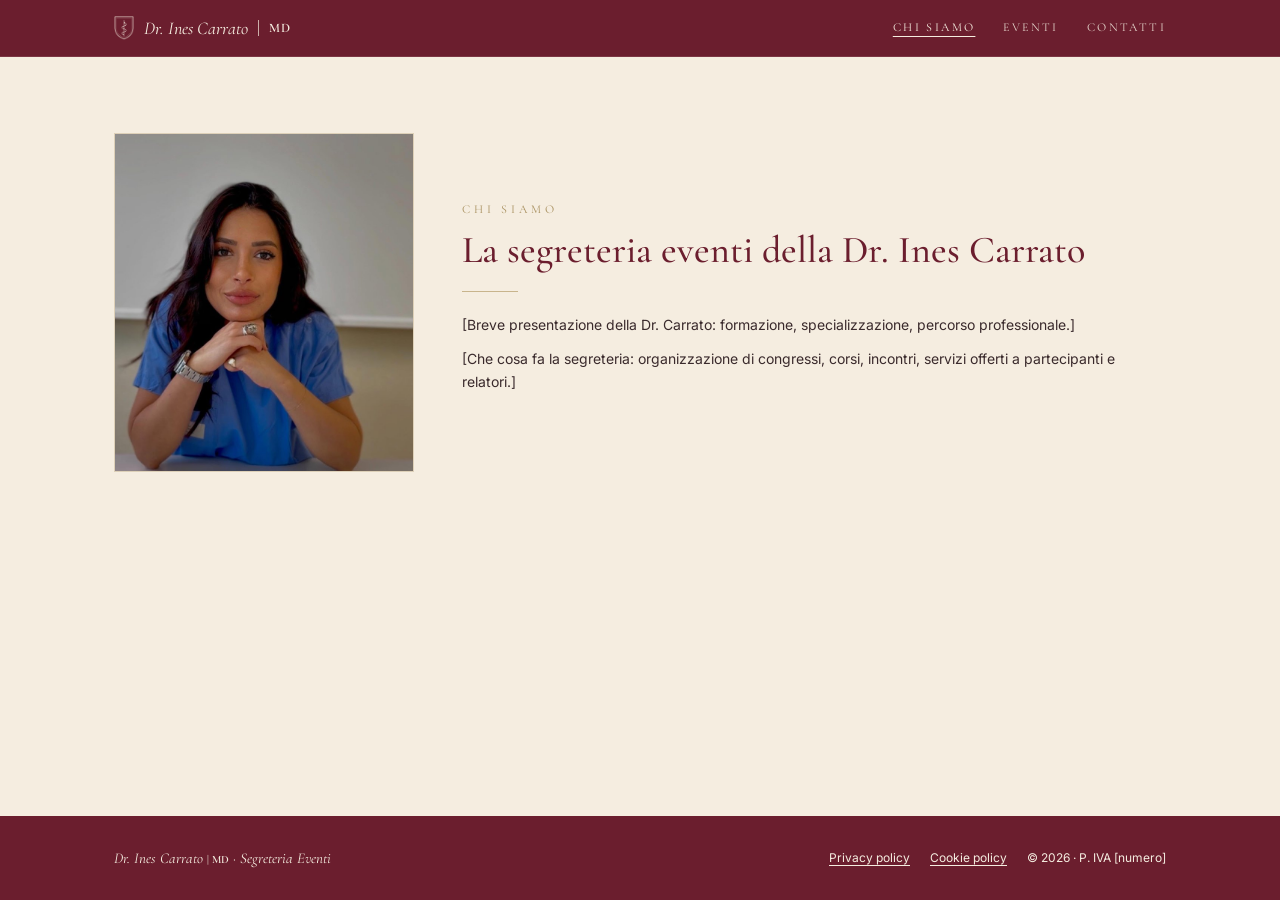
==== chi-siamo.html @ 52fde399 "Pagine separate per Chi siamo, Eventi e Contatti; logo ritagliato e favicon - La home mostra solo il" ====
<!DOCTYPE html>
<html lang="it">
<head>
  <meta charset="UTF-8">
  <meta name="viewport" content="width=device-width, initial-scale=1">
  <title>Chi siamo – Dr. Ines Carrato MD</title>
  <meta name="description" content="Segreteria eventi della Dr. Ines Carrato: organizzazione di congressi, corsi e incontri.">
  <link rel="icon" href="favicon.ico" sizes="any">
  <link rel="icon" href="assets/favicon.png" type="image/png">
  <link rel="apple-touch-icon" href="assets/apple-touch-icon.png">
  <link rel="preconnect" href="https://fonts.googleapis.com">
  <link rel="preconnect" href="https://fonts.gstatic.com" crossorigin>
  <link href="https://fonts.googleapis.com/css2?family=Cormorant+Garamond:ital,wght@0,400;0,500;0,600;1,400;1,500&family=Inter:wght@400;500;600&display=swap" rel="stylesheet">
  <link rel="stylesheet" href="style.css">
</head>
<body>

  <!-- NAVIGAZIONE -->
  <header class="nav">
    <div class="container nav-inner">
      <a href="index.html" class="brand">
        <img src="assets/stemma.png" alt="" class="brand-logo">
        <span class="brand-name">Dr. Ines Carrato</span>
        <span class="brand-sep"></span>
        <span class="brand-md">MD</span>
      </a>
      <button class="nav-toggle" aria-label="Apri menu" aria-expanded="false">
        <span></span><span></span><span></span>
      </button>
      <nav class="nav-links">
        <a href="chi-siamo.html" aria-current="page">Chi siamo</a>
        <a href="eventi.html">Eventi</a>
        <a href="contatti.html">Contatti</a>
      </nav>
    </div>
  </header>

  <main>
  <!-- CHI SIAMO -->
  <section class="section about">
    <div class="container about-inner">
      <div class="photo">
        <img src="assets/foto-carrato.jpg" alt="Dr. Ines Carrato" width="900" height="900" loading="lazy">
      </div>
      <div class="about-text">
        <p class="eyebrow">Chi siamo</p>
        <h2>La segreteria eventi della Dr. Ines Carrato</h2>
        <div class="rule"></div>
        <p>[Breve presentazione della Dr. Carrato: formazione, specializzazione, percorso professionale.]</p>
        <p>[Che cosa fa la segreteria: organizzazione di congressi, corsi, incontri, servizi offerti a partecipanti e relatori.]</p>
      </div>
    </div>
  </section>

  </main>

  <!-- FOOTER -->
  <footer class="footer">
    <div class="container footer-inner">
      <p class="footer-brand"><em>Dr. Ines Carrato</em> <span class="small-caps">| MD</span> · <em>Segreteria Eventi</em></p>
      <div class="footer-links">
        <a href="privacy.html">Privacy policy</a>
        <a href="cookie.html">Cookie policy</a>
        <span>© <span id="year">2026</span> · P. IVA [numero]</span>
      </div>
    </div>
  </footer>

  <script src="script.js"></script>
</body>
</html>
---- style.css ----
:root {
  --burgundy: #6b1e2e;
  --burgundy-dark: #5a1726;
  --cream: #f5ede0;
  --cream-light: #faf6ee;
  --beige: #e9dfcb;
  --gold: #c8b48c;
  --text: #3a2a2c;
  --muted: #7a6a66;
  --border: #ddd0b8;
  --serif: "Cormorant Garamond", Georgia, serif;
  --sans: "Inter", system-ui, -apple-system, sans-serif;
}

* { box-sizing: border-box; margin: 0; padding: 0; }
html { scroll-behavior: smooth; scroll-padding-top: 60px; }
body {
  font-family: var(--sans);
  color: var(--text);
  background: var(--cream);
  font-size: 15px;
  line-height: 1.6;
  -webkit-font-smoothing: antialiased;
}
img { max-width: 100%; display: block; }
a { color: inherit; }

.container { width: 100%; max-width: 1100px; margin: 0 auto; padding: 0 24px; }


/* ---------- Testi comuni ---------- */
.eyebrow {
  font-family: var(--serif);
  font-size: 12px;
  letter-spacing: .32em;
  text-transform: uppercase;
  color: #a8905f;
  margin-bottom: 10px;
}
.eyebrow.light { color: var(--cream); opacity: .85; }
h2 {
  font-family: var(--serif);
  font-weight: 500;
  color: var(--burgundy);
  font-size: clamp(28px, 3.6vw, 38px);
  line-height: 1.15;
}
.rule { width: 56px; height: 1px; background: var(--gold); margin: 18px 0 22px; }
.rule.center { margin-left: auto; margin-right: auto; }
.rule.light { background: var(--cream); opacity: .7; width: 90px; margin: 18px auto; }

/* ---------- Bottoni ---------- */
.btn {
  display: inline-block;
  font-family: var(--sans);
  font-size: 13px;
  font-weight: 600;
  text-decoration: none;
  padding: 10px 24px;
  border: 1px solid transparent;
  cursor: pointer;
  transition: background .2s, color .2s, border-color .2s;
}
.btn-cream { background: var(--cream); color: var(--burgundy); border-color: var(--cream); }
.btn-cream:hover { background: #fff; }
.btn-outline-light { color: var(--cream); border-color: rgba(245,237,224,.7); }
.btn-outline-light:hover { background: var(--cream); color: var(--burgundy); }
.btn-outline { color: var(--burgundy); border-color: var(--burgundy); padding: 8px 16px; font-size: 12px; }
.btn-outline:hover { background: var(--burgundy); color: var(--cream); }
.btn-primary { background: var(--burgundy); color: var(--cream); border-color: var(--burgundy); }
.btn-primary:hover { background: var(--burgundy-dark); }

/* ---------- Navigazione ---------- */
.nav {
  position: sticky; top: 0; z-index: 50;
  background: var(--burgundy);
  border-bottom: 1px solid rgba(245,237,224,.12);
}
.nav-inner { display: flex; align-items: center; justify-content: space-between; height: 56px; }
.brand { display: flex; align-items: center; gap: 10px; text-decoration: none; color: var(--cream); }
.brand-logo { width: 20px; height: 24px; object-fit: contain; }
.brand-name { font-family: var(--serif); font-style: italic; font-size: 18px; }
.brand-sep { width: 1px; height: 16px; background: var(--cream); opacity: .7; }
.brand-md { font-family: var(--serif); font-weight: 600; font-size: 13px; letter-spacing: .08em; }
.nav-links { display: flex; gap: 28px; }
.nav-links a {
  font-family: var(--serif);
  font-size: 12px; letter-spacing: .2em; text-transform: uppercase;
  color: var(--cream); text-decoration: none; opacity: .9;
}
.nav-links a:hover { opacity: 1; text-decoration: underline; text-underline-offset: 5px; }
.nav-toggle { display: none; background: none; border: 0; cursor: pointer; padding: 8px; }
.nav-toggle span { display: block; width: 22px; height: 1.5px; background: var(--cream); margin: 5px 0; }

/* ---------- Hero ---------- */
.hero { background: var(--burgundy); color: var(--cream); text-align: center; padding: 40px 0 76px; }
.hero-logo-wrap { margin: 0 auto 28px; max-width: 440px; display: flex; justify-content: center; }
.hero-logo-img { display: block; margin: 0 auto; }
body { min-height: 100vh; display: flex; flex-direction: column; }
main { flex: 1; display: flex; flex-direction: column; }
main > .section, main > .hero { flex: 1; }
.hero-home { display: flex; align-items: center; padding: 56px 0; }
.nav-links a[aria-current="page"] { opacity: 1; text-decoration: underline; text-underline-offset: 5px; }
main > .section:last-child { border-bottom: 0; }
.hero-logo-img { width: 100%; height: auto; }
.hero-logo { width: 74px; height: 86px; margin: 0 auto 24px; }
.hero-title {
  font-family: var(--serif); font-weight: 400;
  font-size: clamp(36px, 6vw, 52px); line-height: 1.1;
  display: flex; align-items: center; justify-content: center; gap: 14px; flex-wrap: wrap;
}
.hero-sep { width: 1.5px; height: .8em; background: var(--cream); }
.hero-md { font-weight: 600; font-size: .62em; letter-spacing: .06em; }
.hero-text { font-family: var(--serif); font-size: 19px; margin: 6px auto 26px; max-width: 620px; opacity: .95; }
.hero-buttons { display: flex; gap: 10px; justify-content: center; flex-wrap: wrap; }

/* ---------- Sezioni ---------- */
.section { padding: 76px 0; border-bottom: 1px solid var(--border); }
.about { background: var(--cream); }
.about-inner { display: grid; grid-template-columns: 300px 1fr; gap: 48px; align-items: center; }
.photo {
  aspect-ratio: 1 / 1.13;
  background: var(--beige);
  border: 1px solid var(--border);
  display: flex; align-items: center; justify-content: center;
  color: var(--muted); font-size: 12px; overflow: hidden;
}
.photo img { width: 100%; height: 100%; object-fit: cover; object-position: 44% center; }
.about-text p:not(.eyebrow) { margin-bottom: 12px; font-size: 14px; }

/* ---------- Eventi ---------- */
.events { background: var(--cream-light); }
.section-head { text-align: center; margin-bottom: 36px; }
.cards { display: grid; grid-template-columns: repeat(3, 1fr); gap: 24px; }
.card { background: var(--cream); border: 1px solid var(--border); display: flex; flex-direction: column; }
.card-date {
  background: var(--burgundy); color: var(--cream);
  font-family: var(--serif); font-size: 12px; letter-spacing: .2em; text-transform: uppercase;
  padding: 14px 20px;
}
.card-body { padding: 20px; display: flex; flex-direction: column; align-items: flex-start; gap: 6px; flex: 1; }
.card-body h3 { font-family: var(--serif); font-weight: 500; color: var(--burgundy); font-size: 22px; line-height: 1.2; }
.card-body p { font-size: 12.5px; }
.card-place { color: var(--muted); }
.card-body .btn { margin-top: 8px; }

/* ---------- Contatti ---------- */
.contact { background: var(--cream); border-bottom: 0; padding-bottom: 56px; }
.contact-inner { display: grid; grid-template-columns: 300px 1fr; gap: 24px; align-items: start; }
.contact-info p:not(.eyebrow) { font-size: 13px; margin-bottom: 10px; }
.contact-info a { text-decoration: none; }
.contact-info a:hover { text-decoration: underline; }
.contact-form {
  background: var(--cream-light); border: 1px solid var(--border);
  padding: 28px 16px 24px; display: flex; flex-direction: column;
}
.contact-form label { font-size: 12px; font-weight: 600; margin-bottom: 6px; }
.contact-form input[type=text],
.contact-form input[type=email],
.contact-form textarea {
  font: inherit; font-size: 14px;
  background: #fff; border: 1px solid var(--border);
  padding: 9px 10px; margin-bottom: 16px; width: 100%;
  border-radius: 0; color: var(--text);
}
.contact-form textarea { resize: vertical; min-height: 110px; }
.contact-form input:focus, .contact-form textarea:focus { outline: 2px solid var(--gold); outline-offset: -1px; }
.contact-form .check { display: flex; gap: 10px; align-items: flex-start; font-weight: 400; font-size: 11.5px; margin: 0 0 16px; cursor: pointer; }
.contact-form .check input { margin-top: 2px; accent-color: var(--burgundy); width: 14px; height: 14px; flex-shrink: 0; }
.contact-form .btn { align-self: flex-start; }
.form-status { font-size: 13px; margin-top: 12px; color: var(--burgundy); min-height: 1em; }

/* ---------- Footer ---------- */
.footer { background: var(--burgundy); color: var(--cream); padding: 30px 0; font-size: 12px; }
.footer-inner { display: flex; justify-content: space-between; align-items: center; gap: 16px; flex-wrap: wrap; }
.footer-brand { font-family: var(--serif); font-size: 15px; }
.small-caps { font-size: 11px; font-weight: 600; }
.footer-links { display: flex; gap: 20px; flex-wrap: wrap; align-items: center; }
.footer-links a { text-decoration: underline; text-underline-offset: 3px; }

/* ---------- Pagine legali ---------- */
.legal { padding: 64px 0; }
.legal .container { max-width: 780px; }
.legal h1 { font-family: var(--serif); font-weight: 500; color: var(--burgundy); font-size: 40px; }
.legal h2 { font-size: 24px; margin: 28px 0 8px; }
.legal p, .legal li { margin-bottom: 10px; }
.legal ul { padding-left: 20px; }

/* ---------- Responsive ---------- */
@media (max-width: 860px) {
  .cards { grid-template-columns: 1fr; max-width: 460px; margin: 0 auto; }
  .about-inner, .contact-inner { grid-template-columns: 1fr; gap: 32px; }
  .photo { max-width: 300px; }
}
@media (max-width: 640px) {
  .nav-toggle { display: block; }
  .nav-links {
    position: absolute; top: 56px; left: 0; right: 0;
    background: var(--burgundy); flex-direction: column; gap: 0;
    max-height: 0; overflow: hidden; transition: max-height .3s;
  }
  .nav-links.open { max-height: 200px; border-bottom: 1px solid rgba(245,237,224,.15); }
  .nav-links a { padding: 14px 24px; }
  .section { padding: 56px 0; }
  .hero { padding: 48px 0 56px; }
  .footer-inner { flex-direction: column; align-items: flex-start; }
}
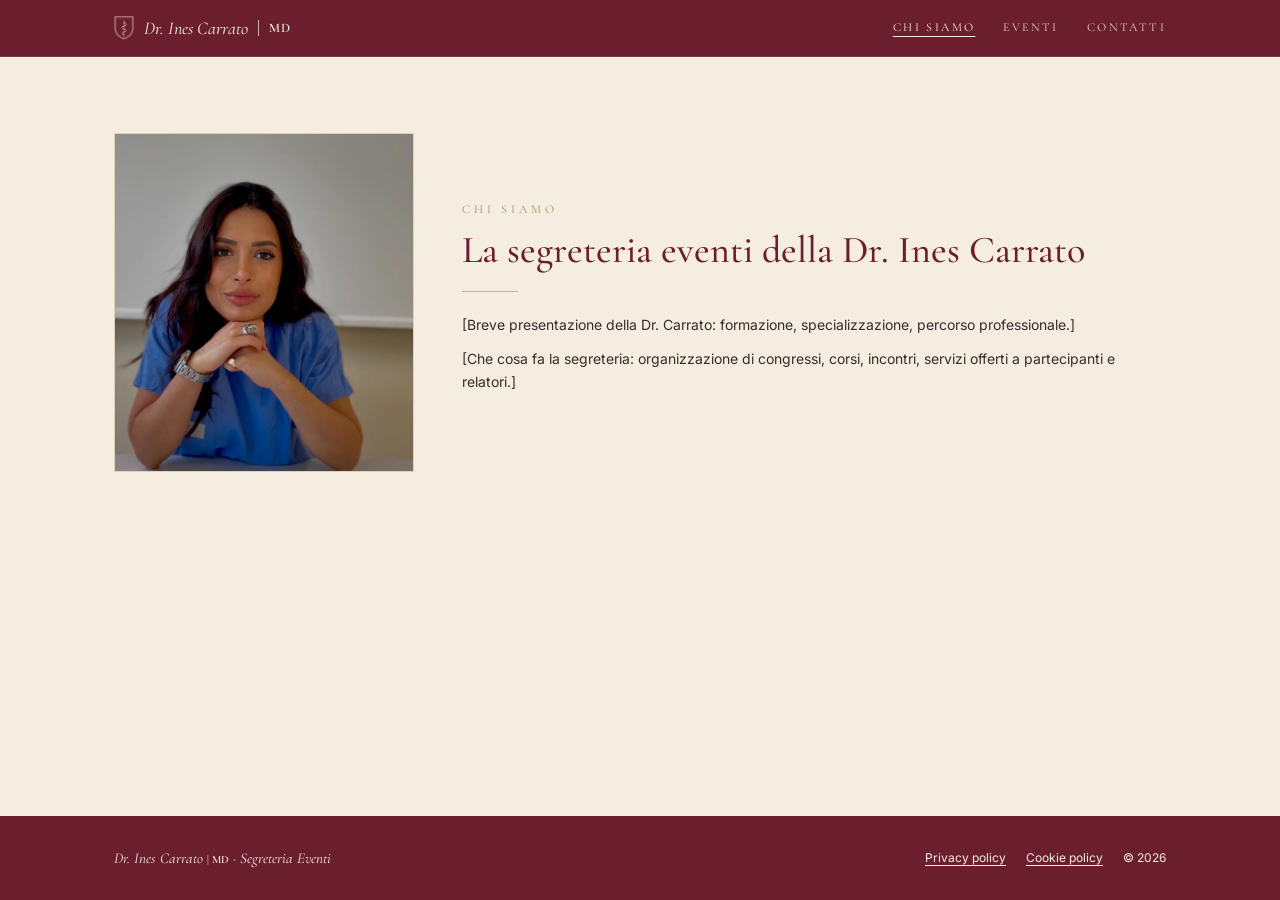
==== commit 329aac09: "Contatti reali e nuova informativa privacy - Email e telefono senza parentesi, link telefono e modul" ====
--- a/chi-siamo.html
+++ b/chi-siamo.html
@@ -61,7 +61,7 @@
       <div class="footer-links">
         <a href="privacy.html">Privacy policy</a>
         <a href="cookie.html">Cookie policy</a>
-        <span>© <span id="year">2026</span> · P. IVA [numero]</span>
+        <span>© <span id="year">2026</span></span>
       </div>
     </div>
   </footer>
